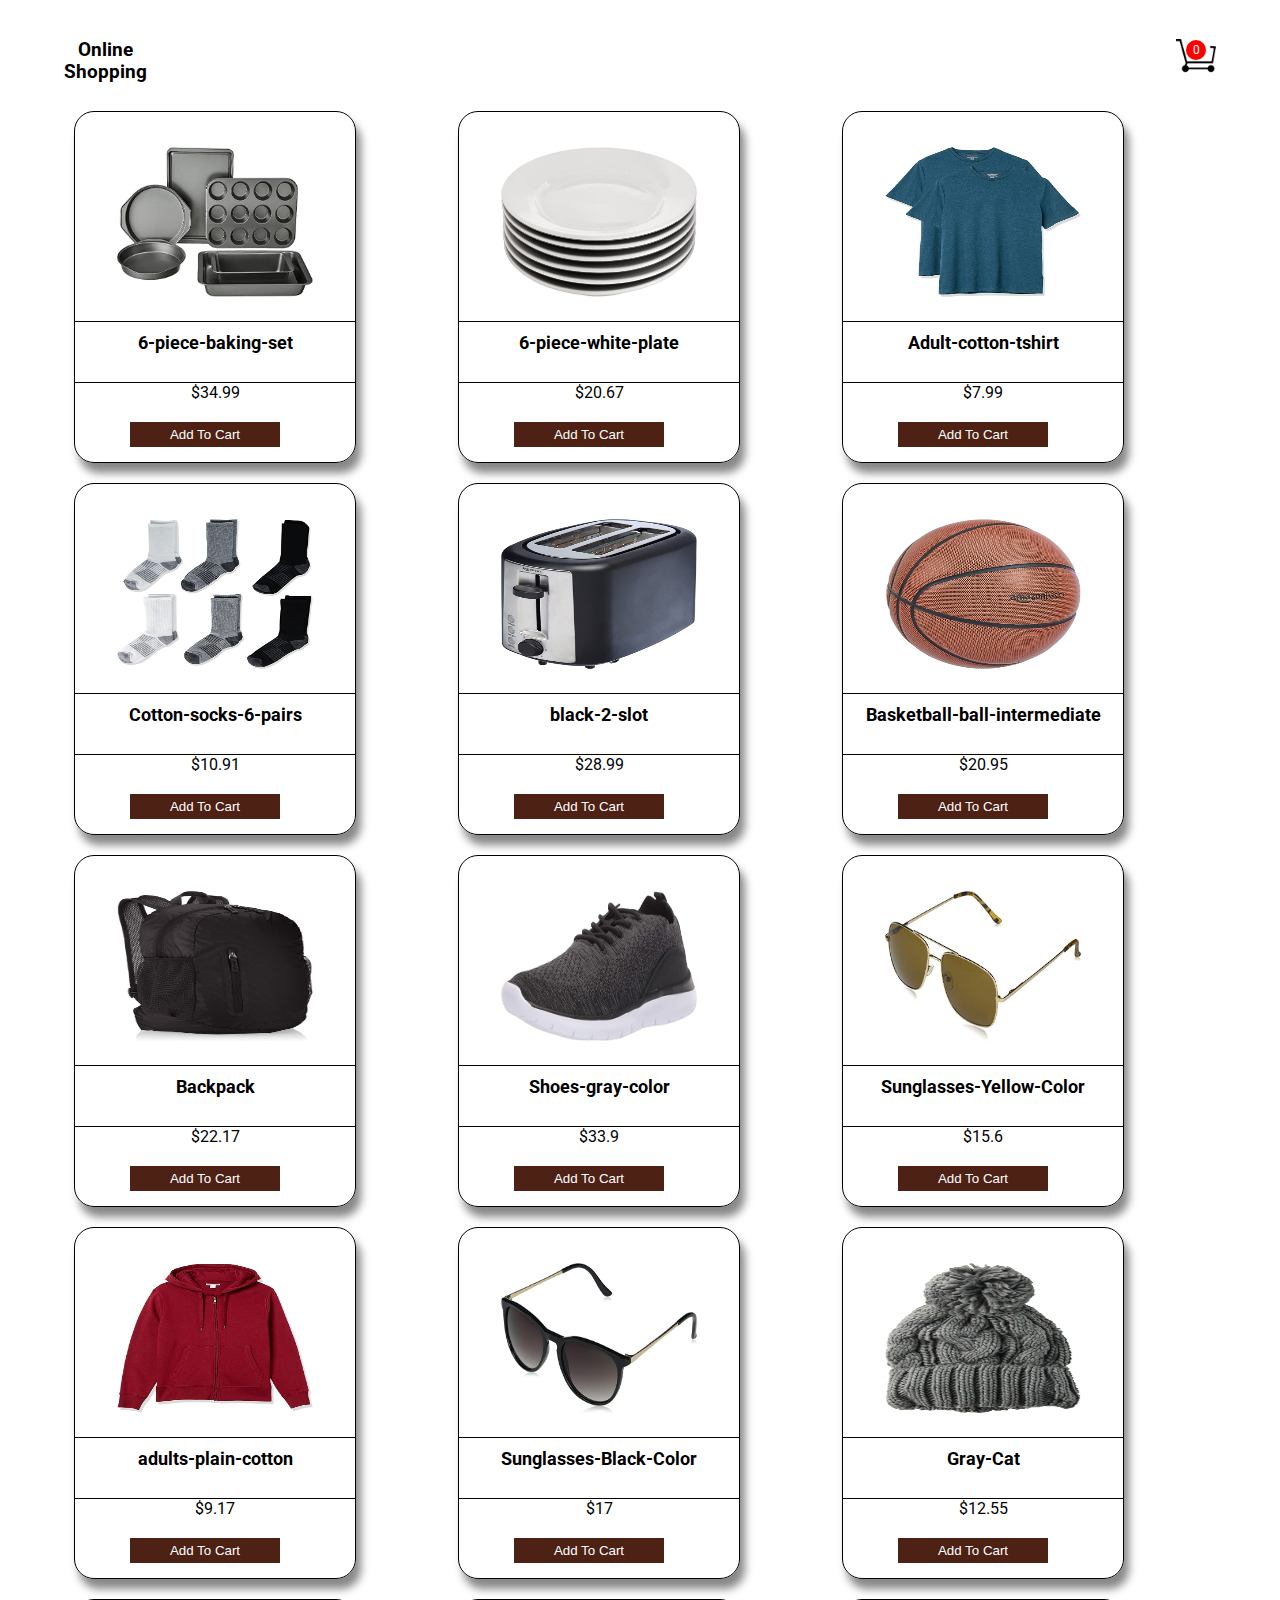
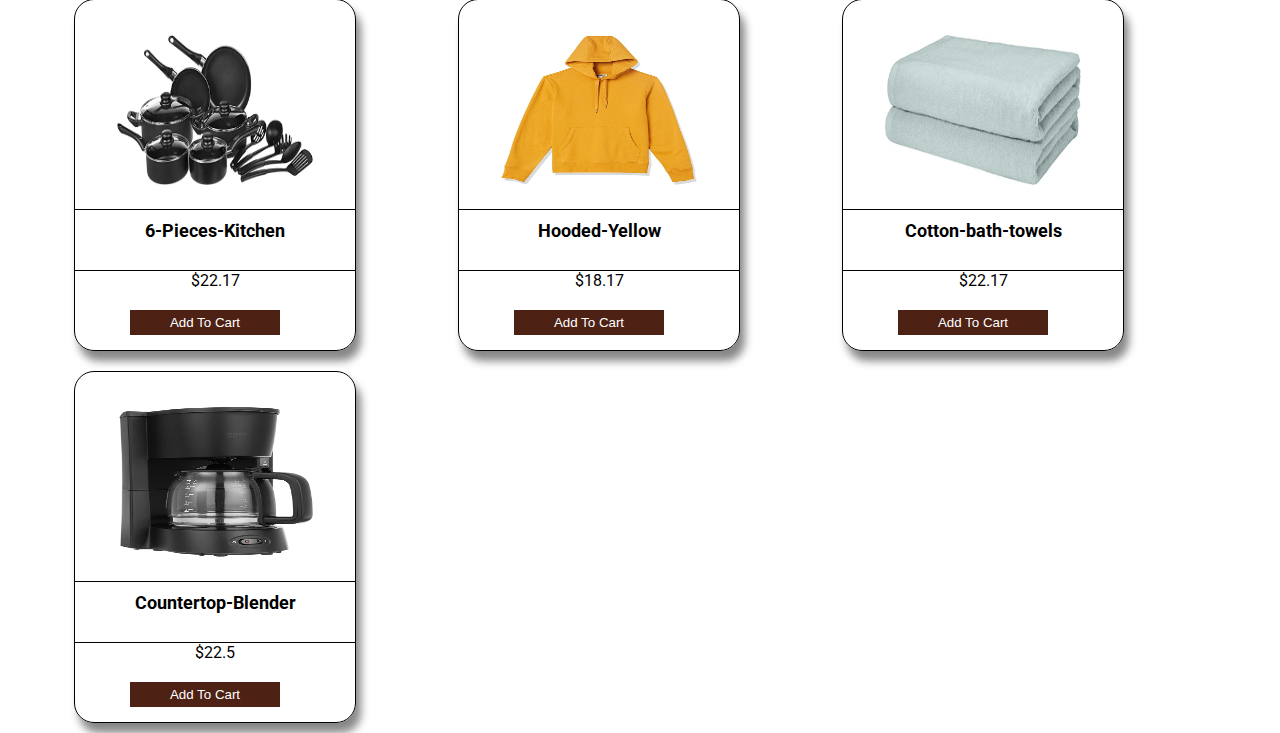
==== index.html @ 80fb02c7 "Add files via upload" ====
<!DOCTYPE html>
<html lang="en">
<head>
    <meta charset="UTF-8">
    <meta name="viewport" content="width=device-width, initial-scale=1.0">
    <title>Document</title>
    <link rel="preconnect" href="https://fonts.googleapis.com">
<link rel="preconnect" href="https://fonts.gstatic.com" crossorigin>
<link href="https://fonts.googleapis.com/css2?family=Poppins:ital,wght@0,100;0,200;0,300;0,400;0,500;0,600;0,700;0,800;0,900;1,100;1,200;1,300;1,400;1,500;1,600;1,700;1,800;1,900&family=Roboto:wght@400;500;700&display=swap" rel="stylesheet">
    <link rel="stylesheet" href="style.css">
</head>
<body class="">
    
    <div class="container">
        <header>
            <div class="title">
                <h3>Online <br>Shopping</h3></div>
            <div class="icon-cart">
                <div class="image-icon"><img src="images/cart-icon.png" class="cart-img"></div>
                
                
                <span>0</span>
            </div>
        </header>
        <div class="listProduct">

        </div>
    </div>
    <div class="cartTab">
        <h1>Shopping Cart</h1>
        <div class="listCart">
            
        </div>
        <div class="btn">
            <button class="close">CLOSE</button>
            <button class="checkOut">Check Out</button>
        </div>
    </div>

    <script src="app.js"></script>
</body>
</html>
---- style.css ----
@import url('https://fonts.googleapis.com/css2?family=Poppins:ital,wght@0,100;0,200;0,300;0,400;0,500;0,600;0,700;0,800;0,900;1,100;1,200;1,300;1,400;1,500;1,600;1,700;1,800;1,900&family=Roboto:wght@400;500;700&display=swap');


body{
    margin: 0;
    font-family: Poppins;
    font-family: 'Roboto', sans-serif;
}
.container{
     margin: auto;
    width: 1200px;
    max-width: 90%;
    text-align: center;
    padding-top: 20px;
    transition: transform .5s;
}
header img{
    height: 40px;

}
header{
    display: flex;
    flex-direction: row;
    justify-content: space-between;
    align-items: center;
    max-width: 100%;
    width: 1200px;

   
    
}
.icon-cart{
    position: relative;
    cursor: pointer;
}
.icon-cart span{
    position: absolute;
    background-color: red;
    width: 20px;
    height: 20px;
    display: flex;
    justify-content: center;
    align-items: center;
    border-radius: 50px;
    color: #fff;
    top: 1px;
    right: 10px;
    font-size: 12px;
    cursor: pointer;
}

.listProduct .item img{
    width: 70%;
    height: 50%;
    margin-top: 5px;
    border-radius: 20px;
    transition: transform 0.3s ease;
    padding-bottom: 20px;
}  
.listProduct .item:hover img{

    transform: scale(1.1);
} 
.listProduct{  
    display: grid;
    grid-template-columns: repeat(4,1fr);
    align-items: center;
    justify-content: center;
    
}
.listProduct .item{
   border: 1px solid black;
   border-radius: 20px;
    margin: 10px;
    height: 300px;
    width: 280px;
    box-shadow: 5px 10px 8px #888888;
    padding-top: 30px;
    padding-bottom: 20px;

    
}
.listProduct .item h2{
margin: 0px;
height: 40px;
border-top: 1px solid black;
border-bottom: 1px solid black;
padding: 10px;
font-size: large;

      
}

.listProduct .item button{
    background-color: rgb(77, 33, 20);
    color: rgb(255, 255, 255);
    border: none;
    font-weight: lighter;
    padding: 5px ;
    width: 150px;
    margin: 20px 20px 20px 0px;
    cursor: pointer;
}

/* cart */

.cartTab{
    width: 400px;
    background-color: #353432;
    color: #eee;
    position: fixed;
    top: 0;
    right: -400px;
    bottom: 0;
    display: grid;
    grid-template-rows: 70px 1fr 70px;
    transition: .5s;
}
body.showCart .cartTab{
    right: 0;
}
body.showCart .container{
    transform: translateX(-250px);
}
.cartTab h1{
    padding: 20px;
    margin: 0;
    font-weight: 300;
}
.cartTab .btn{
    display: grid;
    grid-template-columns: repeat(2, 1fr);
}
.cartTab button{
    background-color: #26fe00;
    border: none;
    font-family: Poppins;
    font-weight: 500;
    cursor: pointer;
}
.cartTab .close{
    background-color: #ff0000;
}
.listCart .item img{
    width: 100%;
}
.listCart .item{
    display: grid;
    grid-template-columns: 70px 150px 50px 1fr;
    gap: 10px;
    text-align: center;
    align-items: center;
}
.listCart .quantity span{
    display: inline-block;
    width: 25px;
    height: 25px;
    background-color: #eee;
    border-radius: 50%;
    color: #555;
    cursor: pointer;
}
.listCart .quantity span:nth-child(2){
    background-color: transparent;
    color: #eee;
    cursor: auto;
}
.listCart .item:nth-child(even){
    background-color: #eee1;
}
.listCart{
    overflow:auto;
}
.listCart::-webkit-scrollbar{
    width: 0;
}
@media screen and (max-width:1400px){
    .listProduct{
        grid-template-columns: repeat(2,1fr);
    }
}
@media screen and (min-width:992px){
    .listProduct{
        grid-template-columns: repeat(3,1fr);
    }
}
@media screen and (min-width:1500px){
    .listProduct{
        grid-template-columns: repeat(4,1fr);
    }
}
@media screen and (max-width:600px){
    .listProduct{
        display: grid;
        grid-template-columns: repeat(1,1fr);
      
    }
    .listProduct .item{
        width: 250px;
    }
    
.listProduct .item{
    margin: auto;
   width: 250px;
   float: middle;
   margin-top: 30px;
   text-align: center;
   padding-top: 20px;
   transition: transform .5s;
}
    
}
@media screen and (max-width:422px){
     .cartTab{
        height: 80%;
      
     }
     .listCart .item{
        display: grid;
        grid-template-columns: 40px 100px 10px 170px;
        gap: 10px;
        text-align: center;
        align-items: center;
    }
    .listProduct{
       display: grid;
       grid-template-columns: 1fr;
      
      
    }
    .listProduct .item img{
       
        transition: transform 0.3s ease;
       
    }  
    .listProduct .item:hover img{

        transform: scale(1.1);
    } 
    header{
        width: 75%;
    }
}
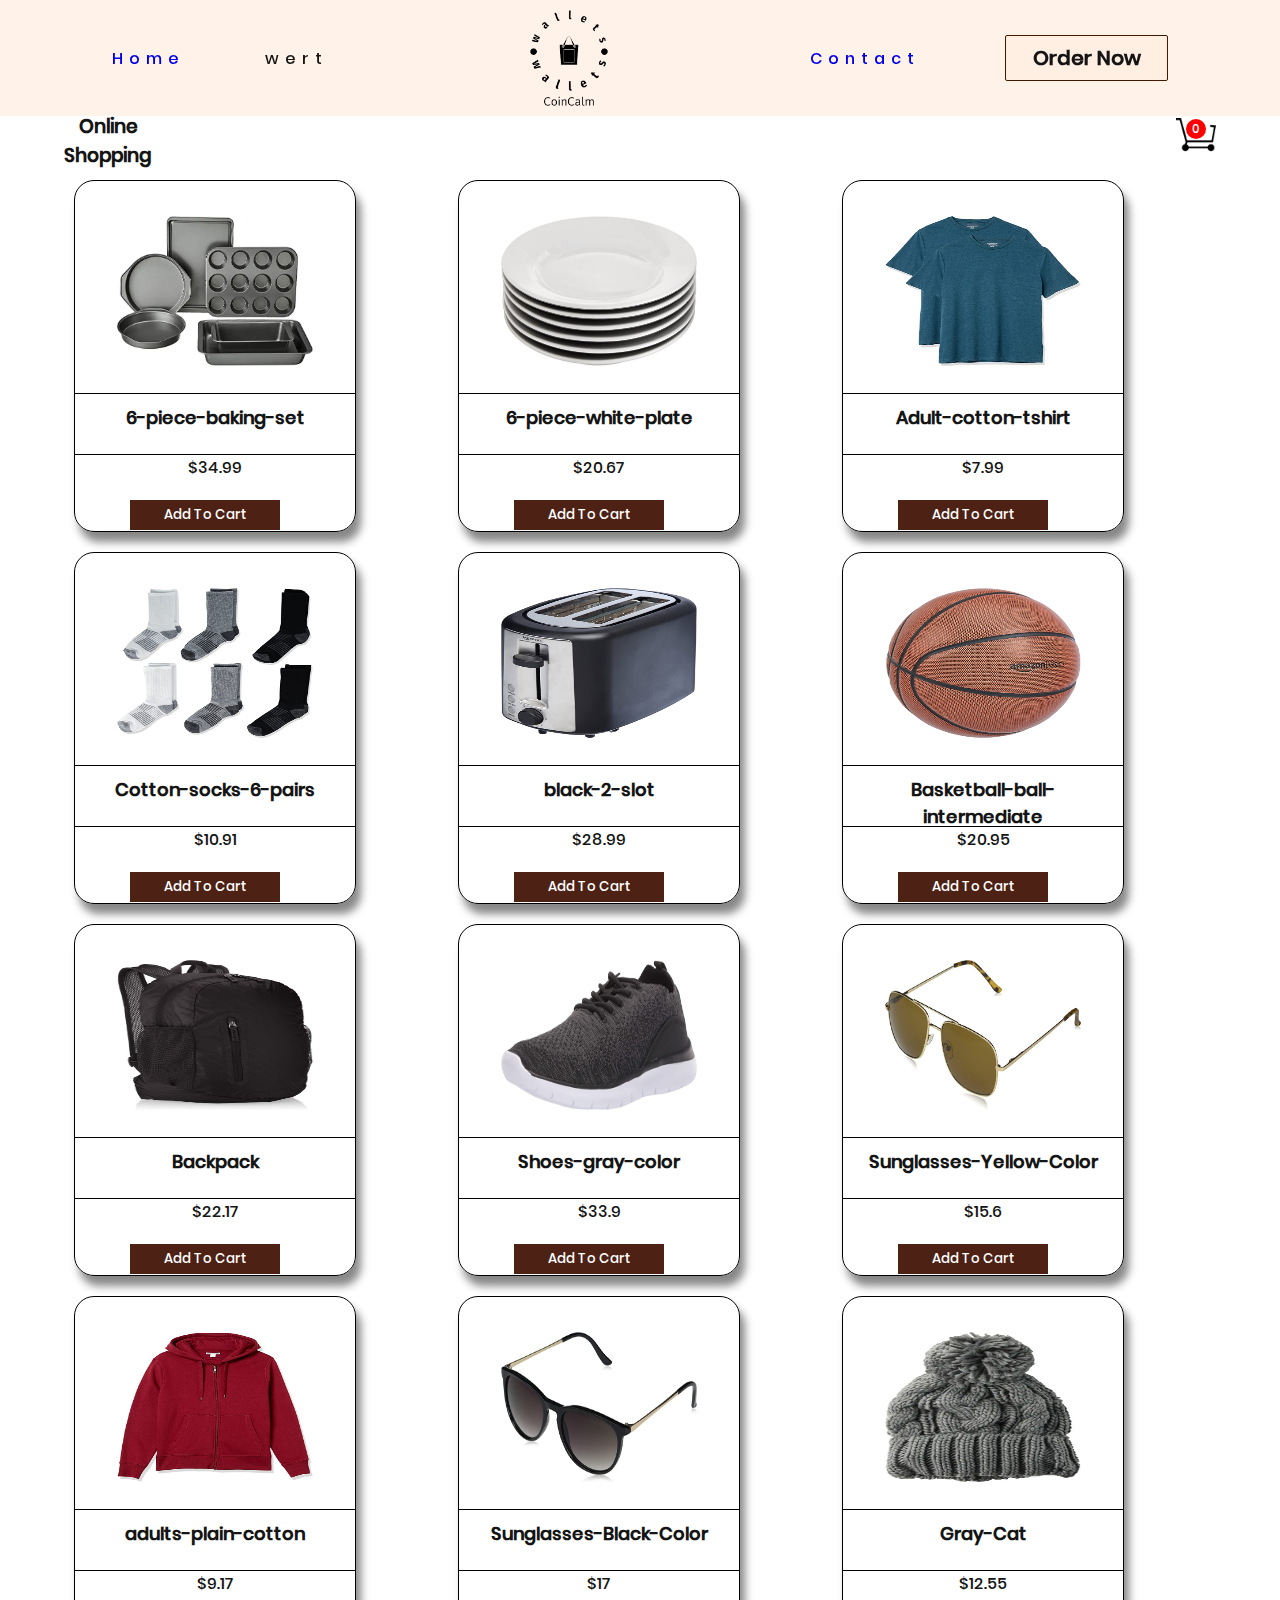
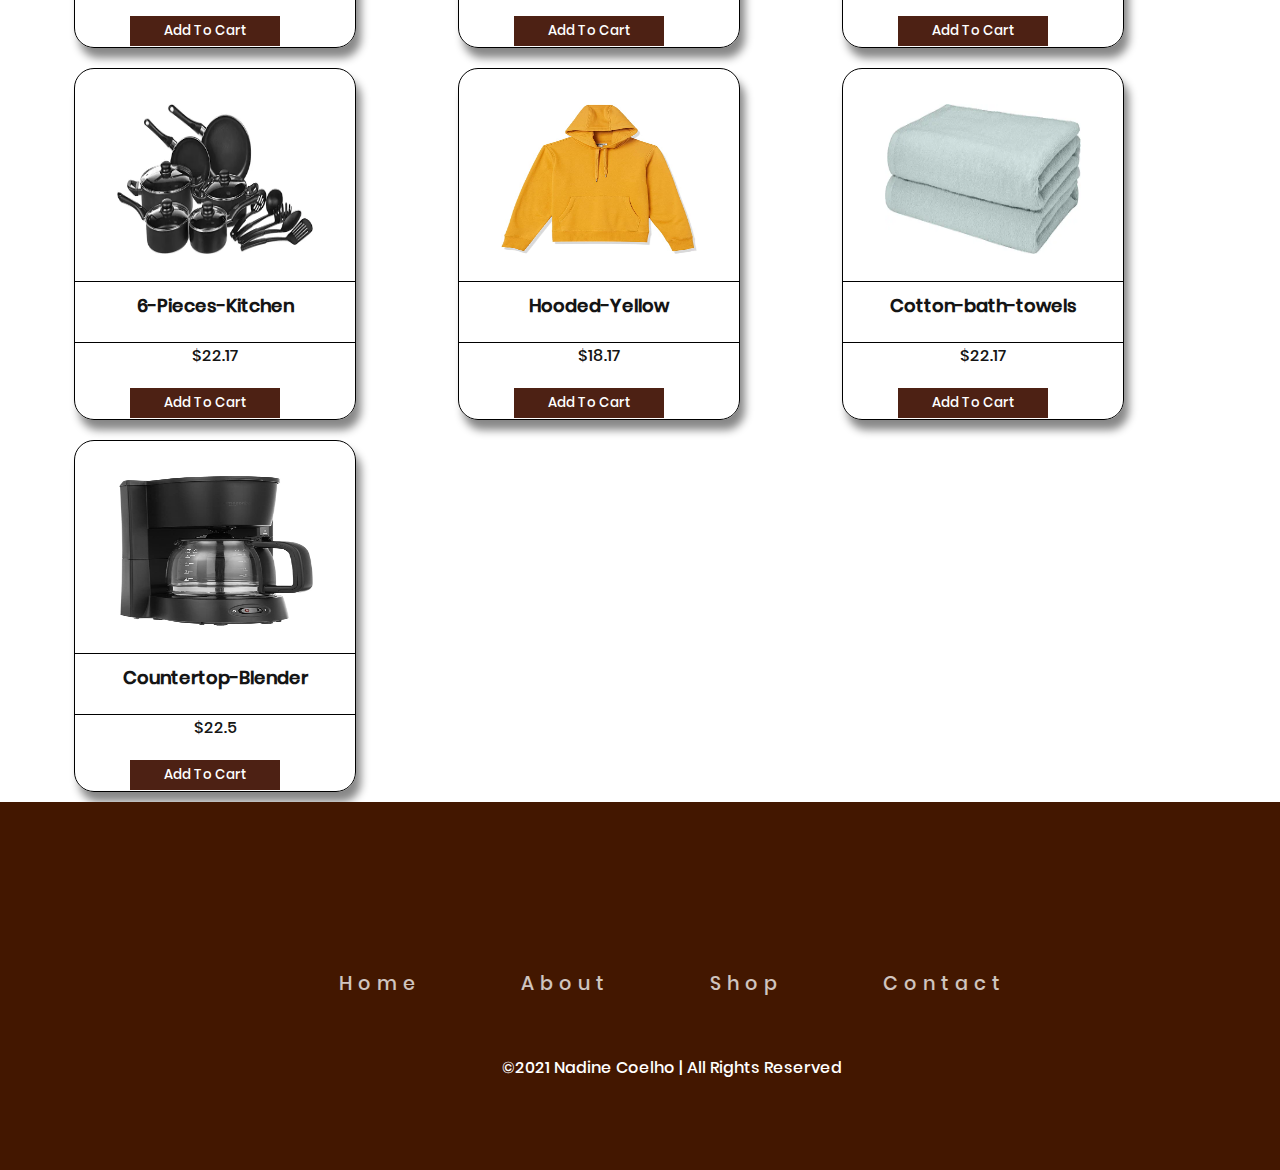
==== commit 04b1d129: "first last push" ====
--- a/index.html
+++ b/index.html
@@ -8,8 +8,59 @@
 <link rel="preconnect" href="https://fonts.gstatic.com" crossorigin>
 <link href="https://fonts.googleapis.com/css2?family=Poppins:ital,wght@0,100;0,200;0,300;0,400;0,500;0,600;0,700;0,800;0,900;1,100;1,200;1,300;1,400;1,500;1,600;1,700;1,800;1,900&family=Roboto:wght@400;500;700&display=swap" rel="stylesheet">
     <link rel="stylesheet" href="style.css">
+        <link rel="stylesheet" href="home.css">
+        <link rel="stylesheet" href="nav.js">
+
 </head>
-<body class="">
+<body>
+         <nav>
+         <div class="flex">
+            <div>
+               <ul class="list mobilevisible">
+                  <li><a href="/home.html">Home</a></li>
+                  <li>wert</li>
+               </ul>
+            </div>
+            <div>
+               <div class="logo"></div>
+            </div>
+            <div class="list mobilevisible">
+               <ul>
+               <li><a href="/contact.html">Contact</a></li>
+               <div>
+                  <button class="order btn">
+                     <p>Order Now</p>
+                  </button>
+               </div>
+            </div>
+            <div class="hamburger">
+               <a onclick=showSidebar() href="#">
+               <i class="fa-solid fa-bars fa-xl"></i>
+               </a>
+            </div>
+         </div>
+         <div class="sidebar">
+            <div class="column">
+               <ul class="list">
+                  <li>wert</li>
+                  <li>wert</li>
+                  <li>wergre</li>
+                  <div>
+                     <button class="order btn">
+                        <p>Order Now</p>
+                     </button>
+                  </div>
+               </ul>
+            </div>
+            <div class="close">
+               <a onclick=hideSidebar() href="#">
+               <i class="fa-solid fa-x fa-xl"></i>
+               </i>
+               </a>
+            </div>
+         </div>
+      </nav>
+
     
     <div class="container">
         <header>
@@ -36,7 +87,33 @@
             <button class="checkOut">Check Out</button>
         </div>
     </div>
+<footer class="footer">
+     <ul class="social-icon">
+      <li class="social-icon__item"><a class="social-icon__link" href="#">
+        <i class="fa-brands fa-facebook fa-xl" style="color: white;"></i>
+        </a></li>
+      <li class="social-icon__item"><a class="social-icon__link" href="#">
+          <i class="fa-brands fa-twitter fa-xl" style="color: white;"></i>
+        </a></li>
+      <li class="social-icon__item"><a class="social-icon__link" href="#">
+          <i class="fa-brands fa-linkedin fa-xl" style="color: white;"></i>
+        </a></li>
+      <li class="social-icon__item"><a class="social-icon__link" href="#">
+<i class="fa-brands fa-instagram fa-xl" style="color: white;"></i>
+        </a></li>
+    </ul>
+    <ul class="menu">
+      <li class="menu__item"><a class="menu__link" href="#Home">Home</a></li>
+      <li class="menu__item"><a class="menu__link" href="#About">About</a></li>
+      <li class="menu__item"><a class="menu__link" href="/index.html">Shop</a></li>
+      <li class="menu__item"><a class="menu__link" href="/contact.html">Contact</a></li>
+
+    </ul>
+    <p>&copy;2021 Nadine Coelho | All Rights Reserved</p>
+  </footer>
 
     <script src="app.js"></script>
+        <script src="nav.js"></script>
+
 </body>
 </html>--- a/style.css
+++ b/style.css
@@ -12,7 +12,7 @@
     width: 1200px;
     max-width: 90%;
     text-align: center;
-    padding-top: 20px;
+    padding-top: 7em;
     transition: transform .5s;
 }
 header img{
--- a/home.css
+++ b/home.css
@@ -0,0 +1,469 @@
+@font-face {
+    font-family: "paris";
+    src: url("./fonts/Parisienne-Regular.ttf");
+}
+@font-face {
+    font-family: "coco-ul";
+    src: url("./fonts/CocomatUltralight-3ngp.ttf");
+}
+@font-face {
+    font-family: "poppins-b";
+    src: url("./fonts/poppins/Poppins-Bold.ttf");
+}
+@font-face {
+    font-family: "poppins-m";
+    src: url("./fonts/poppins/Poppins-Medium.ttf");
+}
+@font-face {
+    font-family: "poppins-l";
+    src: url("./fonts/poppins/Poppins-ExtraLight.ttf");
+}
+
+ 
+
+*{
+    padding: 0;
+    margin: 0;
+    font-family: "poppins-m";
+
+
+}
+
+body{
+    width: 100%;
+    height: 100%;
+    font-size: medium;
+    color: #151515;
+    scroll-behavior: smooth;
+overflow-x: hidden;
+
+
+}
+
+section{
+    box-sizing: border-box;
+    width: 100%;
+    height: 100vh;
+    z-index: 1;
+   }
+
+
+nav{
+    box-sizing: border-box;
+    background-color: #ffe9d891;
+    backdrop-filter: blur(5px);
+     width: 100%;
+    height: fit-content;
+    padding: 0.5em 1em 0.5em 1em;
+    position: fixed;
+    z-index: 999;
+   transition: background-color 0.3s ease, padding 0.3s ease; /* Add smooth transitions for a better user experience */ 
+}
+
+.flex{
+     height: fit-content;
+    display: flex;
+    justify-content:space-around;
+    align-items: center;
+ 
+}
+
+
+.logo{
+ background-image: url("./images/lkj.png") ;
+ background-position: center;
+ background-repeat: no-repeat;
+ background-size: cover;
+ width:100px;
+ height: 100px;
+ transition: width 0.3s ease, height 0.3s ease; /* Add smooth transition for logo size change */
+}
+a{
+    text-decoration: none;
+}
+ul{
+ list-style: none;
+ display: flex;
+ flex-direction:row;
+ gap: 5em;
+ align-items: center;
+}
+
+li{
+    font-weight: normal;
+      letter-spacing: 6px;
+}
+
+
+.order{
+ background-color:#ffe9d869;
+    border: 1px #431700 solid;
+    border-radius: 2px;
+    color: #151515;
+    padding: 0.5em 2em 0.5em 2em;
+    position: relative;
+    transition: color 0.2s linear;
+    z-index: 2;
+    margin: 0px 0px 0px 5px;
+    cursor: pointer;
+
+ 
+}
+
+.order:hover{
+ color: white;
+  border: 1px #431700 solid;
+}
+
+.order::before{
+    content: "";
+    position: absolute;
+    width: 100%;
+    height: 100%;
+    background-color: #431700;
+    top: 0;
+    left: 0;
+    transition: all 0.2s;
+    transform-origin: 0 0;
+    z-index: -1;
+}
+
+.btn::before{
+    transform: scaleX(0);
+}
+.btn:hover::before{
+    transform: scaleX(1);
+}
+
+.order p{
+    font-size: 1.5em;
+    font-weight: 700;
+
+}
+
+
+.sidebar{
+    box-sizing: border-box;
+    display: none;
+    align-items: center;
+    background-color:beige;
+    backdrop-filter: blur(5px), opacity(0.8);
+    height: 100vh;
+    width:fit-content;
+    position: fixed;
+    top: 0;
+    right: 0;
+    z-index: 999;
+    padding: 4em 5em 4em 5em;
+         position: inherit;
+
+}
+
+.column{
+    display: flex;
+    justify-content: center;
+    align-items: end;
+    flex-direction:column ;
+    gap: 3em;
+        width: 100%;
+
+
+}
+
+.sidebar ul{
+list-style: none;
+ display: flex;
+ flex-direction:column;
+ gap: 5em;
+ align-items: center;
+     width: 100%;
+
+ 
+}
+
+.sidebar li{
+    font-size: 1.5em;
+    width: 100%;
+    text-align: center;
+}
+
+.mobilevisible{
+    display: visible;
+}
+    .hamburger{
+    display: none;
+}
+.close{
+    display: flex;
+    height: 100%;
+    justify-content: start;
+}
+
+hr.beautiful-hr {
+  border: 0;
+  height: 2px;
+  background: linear-gradient(to right, #431700, #fff, #431700); /* Adjust colors as needed */
+  margin: 20px 0; /* Adjust margin as needed */
+}
+
+.header{
+    background-image: linear-gradient(rgba(0, 0, 0, 0.5), rgba(0, 0, 0, 0.5)), url("./images/—Pngtree—two\ handmade\ leather\ wallets\ on_3169319.jpg");
+     background-position: center;
+     background-attachment: fixed;
+     background-size: cover;
+    background-repeat: no-repeat;
+    width: 100%;
+    }
+ .header .container{
+    box-sizing: border-box;
+    display: flex;
+    justify-content: start;
+    align-items: center;
+    width: 100%;
+    height: 100%;
+    padding: 2em;
+        overflow: hidden;
+
+ }
+.header .title{
+    margin-top: 5em;
+    max-width: 800px;
+    height: fit-content;
+    display: flex;
+    align-items: start ;
+    flex-direction: column;
+     gap: 2em;
+    color: rgb(228, 228, 228);
+    position: absolute;
+    font-size: 20px;
+}
+
+.header .container .title h1{
+    font-size: 4em;
+    letter-spacing: 2px;
+    font-family: "poppins-b";
+    text-transform: capitalize;
+
+
+
+}
+  
+ .header .container .title h2{
+     font-family: "paris";
+          text-decoration: 1px underline;
+         color: beige;
+
+
+}
+
+.header .container .title p{
+    font-size: 1em;
+    font-family: "poppins-l";
+    font-weight: 300;
+    letter-spacing: 2px;
+    line-height:40px;
+    color: #ffb994;
+}
+
+ .welc{
+    display: flex;
+    justify-content: center;
+    align-items: center;
+    flex-direction: column;
+    text-align: center;
+    gap: 3em;
+    padding: 1em 2em 1em 2em ;
+    height: 60%;
+ }
+.welc .container{
+    max-width: 850px;
+}
+.welc h1{
+    font-size: 4em;
+font-family: "paris"
+}
+
+.footer {
+  position: relative;
+  width: 100%;
+  background: #431700;
+  min-height: 100px;
+  padding: 5em 2em;
+  display: flex;
+  gap: 2em;
+  justify-content: center;
+  align-items: center;
+  flex-direction: column;
+}
+
+.social-icon,
+.menu {
+  position: relative;
+  display: flex;
+  justify-content: center;
+  align-items: center;
+  margin: 10px 0;
+  flex-wrap: wrap;
+}
+
+.social-icon__item,
+.menu__item {
+  list-style: none;
+}
+
+.social-icon__link {
+  font-size: 2rem;
+  color: #fff;
+  margin: 0 10px;
+  display: inline-block;
+  transition: 0.5s;
+}
+.social-icon__link:hover {
+  transform: translateY(-10px);
+}
+
+.menu__link {
+  font-size: 1.2rem;
+  color: #fff;
+  margin: 0 10px;
+  display: inline-block;
+  transition: 0.5s;
+  text-decoration: none;
+  opacity: 0.75;
+  font-weight: 300;
+}
+
+.menu__link:hover {
+  opacity: 1;
+}
+
+.footer p {
+  color: #fff;
+  margin: 15px 0 10px 0;
+  font-size: 1rem;
+  font-weight: 300;
+}
+.breaker{
+  background: linear-gradient(to right, #431700, #fff, #431700); /* Adjust colors as needed */
+width: 100%;
+height: 2em;
+margin: 5em 0 5em 0;
+position: relative;
+display: flex;
+justify-content: center
+;
+
+align-items: center;
+ }
+
+ .logob{
+    background-image: url("/images/lkj.png");
+    width: 175px;
+    height: 175px;
+    background-position: center;
+    background-repeat: no-repeat;
+    background-size: cover;
+ }
+#s2{
+    padding:5em 2em 5em 2em;
+    width: 100vw;
+}
+.customer{
+    width:100%;
+    height: 100%;
+        display: flex;
+    justify-content: center;
+    align-items: center;
+    flex-direction: row;
+    gap: 2em;
+
+}
+.card{
+    padding: 1em;
+    width: 300px;
+    height: 200px;
+    border-radius: 10px;
+    text-align: center;
+    box-sizing: border-box;
+    display: flex;
+     flex-direction: column;
+    align-items: center;
+box-shadow: 9px 10px 26px 0px rgba(0,0,0,0.75);
+-webkit-box-shadow: 9px 10px 26px 0px rgba(0,0,0,0.75);
+-moz-box-shadow: 9px 10px 26px 0px rgba(0,0,0,0.75);
+transition: all 0.3s ease-in-out;
+}
+.card:hover{
+background-color: #ffc9ac;
+}
+.card:hover .image{
+    transform: scale(1.1);
+}
+.card .image{
+    transition: all 0.3s ease-in-out;
+
+    width: 100px;
+    height: 100px;
+    border-radius: 50%;
+    background-image: url("/images/chrome_DQv5hesQKp.png");
+    background-size: cover;
+    background-position: center;
+}
+.card .name{
+    font-size: 1.5em;
+    font-family: "poppins-b";
+    color: #151515;
+}
+
+@media (max-width:700px) {
+    .mobilevisible{
+    display: none;
+}
+    .hamburger{
+    display:block;
+}
+.sidebar{
+    width: 100%;
+}
+.header .container {
+justify-content: center;
+    align-items: center;
+
+}
+
+.header .container .title{
+    text-align: center;
+        margin-top: 0;
+
+
+}
+.header .container .title p{
+    font-size: 0.75em;
+}
+.header .container .title h1{
+    font-size: 3.25em;
+}
+.welc h1{
+    font-size: 3em;
+}
+.customer{
+    flex-direction: column;
+}
+.card{
+    width: 200px;
+}
+.card .image{
+    width: 50px;
+    height: 50px;
+}
+.footer{
+      padding: 5em 0.5em;
+      width: fit-content;
+
+}
+.footer p{
+     font-size: 1em;
+
+}
+
+}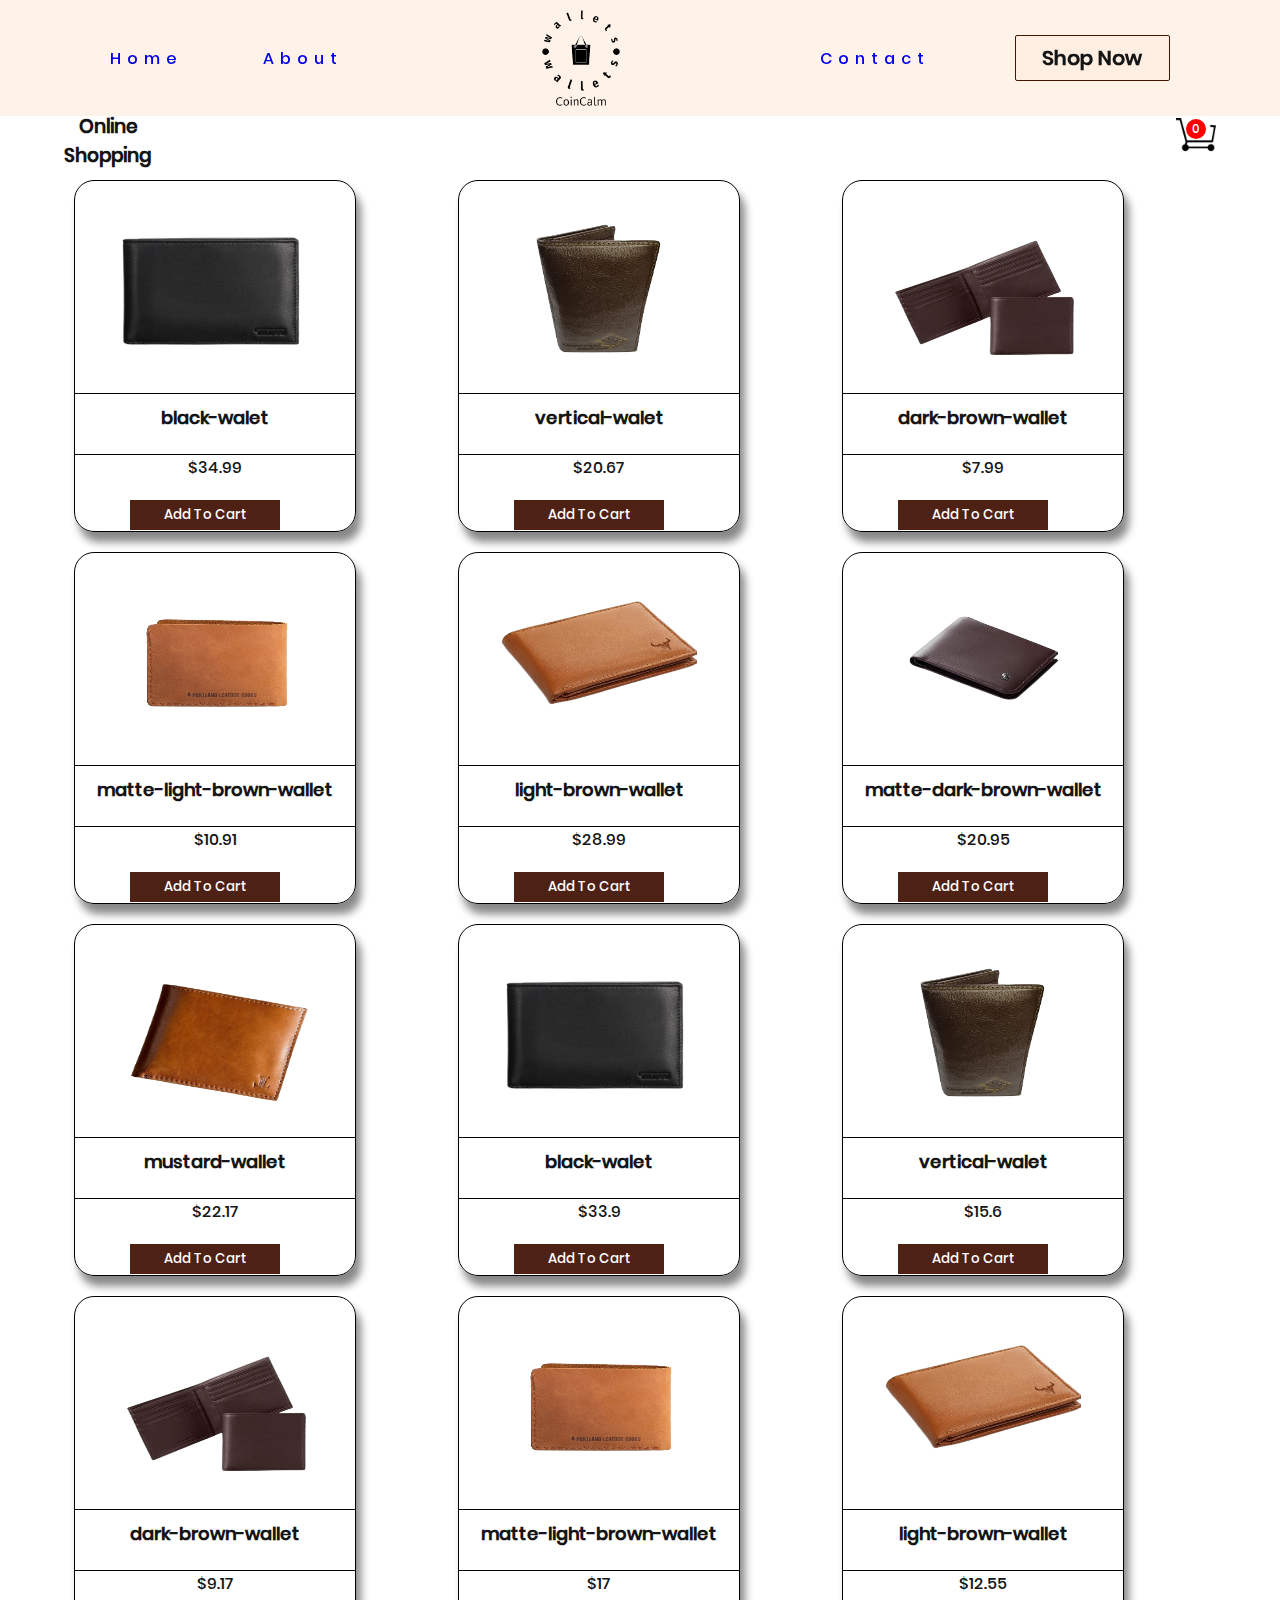
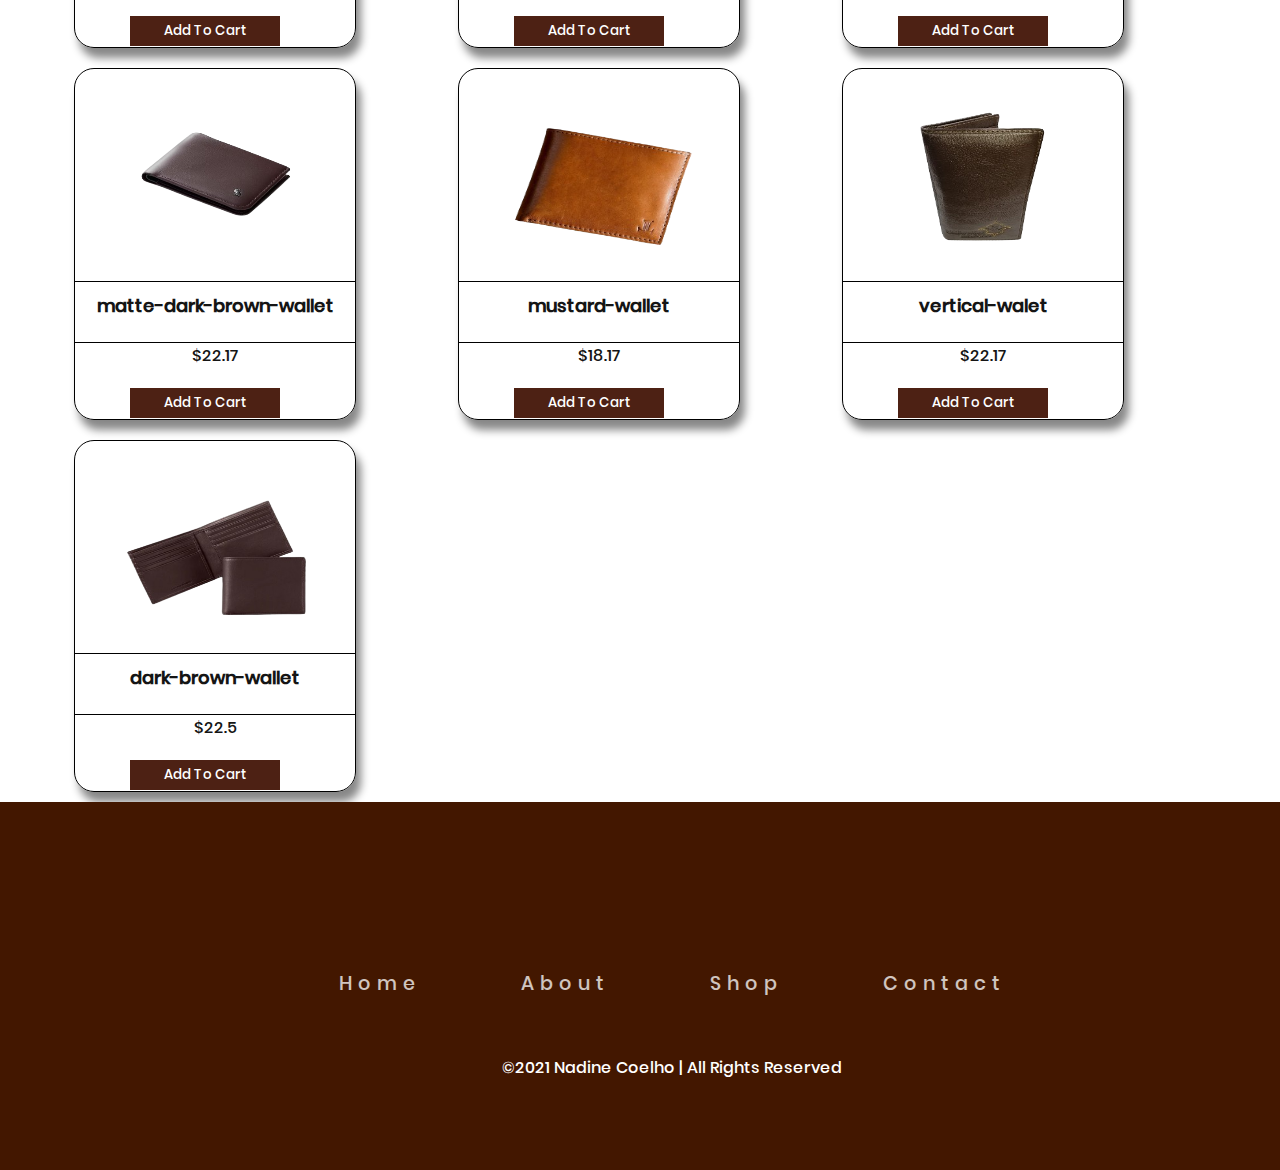
==== commit fb33d180: "close button fixed" ====
--- a/index.html
+++ b/index.html
@@ -8,17 +8,19 @@
 <link rel="preconnect" href="https://fonts.gstatic.com" crossorigin>
 <link href="https://fonts.googleapis.com/css2?family=Poppins:ital,wght@0,100;0,200;0,300;0,400;0,500;0,600;0,700;0,800;0,900;1,100;1,200;1,300;1,400;1,500;1,600;1,700;1,800;1,900&family=Roboto:wght@400;500;700&display=swap" rel="stylesheet">
     <link rel="stylesheet" href="style.css">
+          <link rel="stylesheet" href="https://cdnjs.cloudflare.com/ajax/libs/font-awesome/6.5.1/css/all.min.css" integrity="sha512-DTOQO9RWCH3ppGqcWaEA1BIZOC6xxalwEsw9c2QQeAIftl+Vegovlnee1c9QX4TctnWMn13TZye+giMm8e2LwA==" crossorigin="anonymous" referrerpolicy="no-referrer" />
+
         <link rel="stylesheet" href="home.css">
         <link rel="stylesheet" href="nav.js">
 
 </head>
 <body>
-         <nav>
+      <nav>
          <div class="flex">
             <div>
                <ul class="list mobilevisible">
                   <li><a href="/home.html">Home</a></li>
-                  <li>wert</li>
+                  <li><a href="/home.html/#About">About</a></li>
                </ul>
             </div>
             <div>
@@ -28,9 +30,13 @@
                <ul>
                <li><a href="/contact.html">Contact</a></li>
                <div>
+               <a href="#">
                   <button class="order btn">
-                     <p>Order Now</p>
+                        <p>Shop Now</p>
+                     
                   </button>
+               </a>
+
                </div>
             </div>
             <div class="hamburger">
@@ -42,9 +48,9 @@
          <div class="sidebar">
             <div class="column">
                <ul class="list">
-                  <li>wert</li>
-                  <li>wert</li>
-                  <li>wergre</li>
+                  <li><a href="/home.html">Home</a></li>
+                  <li><a href="#About">About</a></li>
+               <li><a href="/contact.html">Contact</a></li>
                   <div>
                      <button class="order btn">
                         <p>Order Now</p>
@@ -66,7 +72,7 @@
         <header>
             <div class="title">
                 <h3>Online <br>Shopping</h3></div>
-            <div class="icon-cart">
+            <div class="icon-cart" id="#icondiv">
                 <div class="image-icon"><img src="images/cart-icon.png" class="cart-img"></div>
                 
                 
@@ -77,17 +83,19 @@
 
         </div>
     </div>
-    <div class="cartTab">
+    <div class="cartTab hideCart">
         <h1>Shopping Cart</h1>
         <div class="listCart">
             
         </div>
         <div class="btn">
-            <button class="close">CLOSE</button>
+            <button onclick=hideCart() class=" close">CLOSE</button>
             <button class="checkOut">Check Out</button>
         </div>
     </div>
-<footer class="footer">
+
+    <!--  footer  -->
+      <footer class="footer">
      <ul class="social-icon">
       <li class="social-icon__item"><a class="social-icon__link" href="#">
         <i class="fa-brands fa-facebook fa-xl" style="color: white;"></i>
@@ -110,7 +118,7 @@
 
     </ul>
     <p>&copy;2021 Nadine Coelho | All Rights Reserved</p>
-  </footer>
+      </footer>
 
     <script src="app.js"></script>
         <script src="nav.js"></script>
--- a/style.css
+++ b/style.css
@@ -8,6 +8,7 @@
     font-family: 'Roboto', sans-serif;
 }
 .container{
+    z-index: 1;
      margin: auto;
     width: 1200px;
     max-width: 90%;
@@ -106,6 +107,8 @@
 /* cart */
 
 .cartTab{
+    padding-top: 6em;
+    z-index: 2;
     width: 400px;
     background-color: #353432;
     color: #eee;
@@ -118,11 +121,13 @@
     transition: .5s;
 }
 body.showCart .cartTab{
-    right: 0;
-}
-body.showCart .container{
-    transform: translateX(-250px);
-}
+    right:0 ;
+}
+.cartTab .hideCart{
+    right: -400px;
+}
+
+
 .cartTab h1{
     padding: 20px;
     margin: 0;
